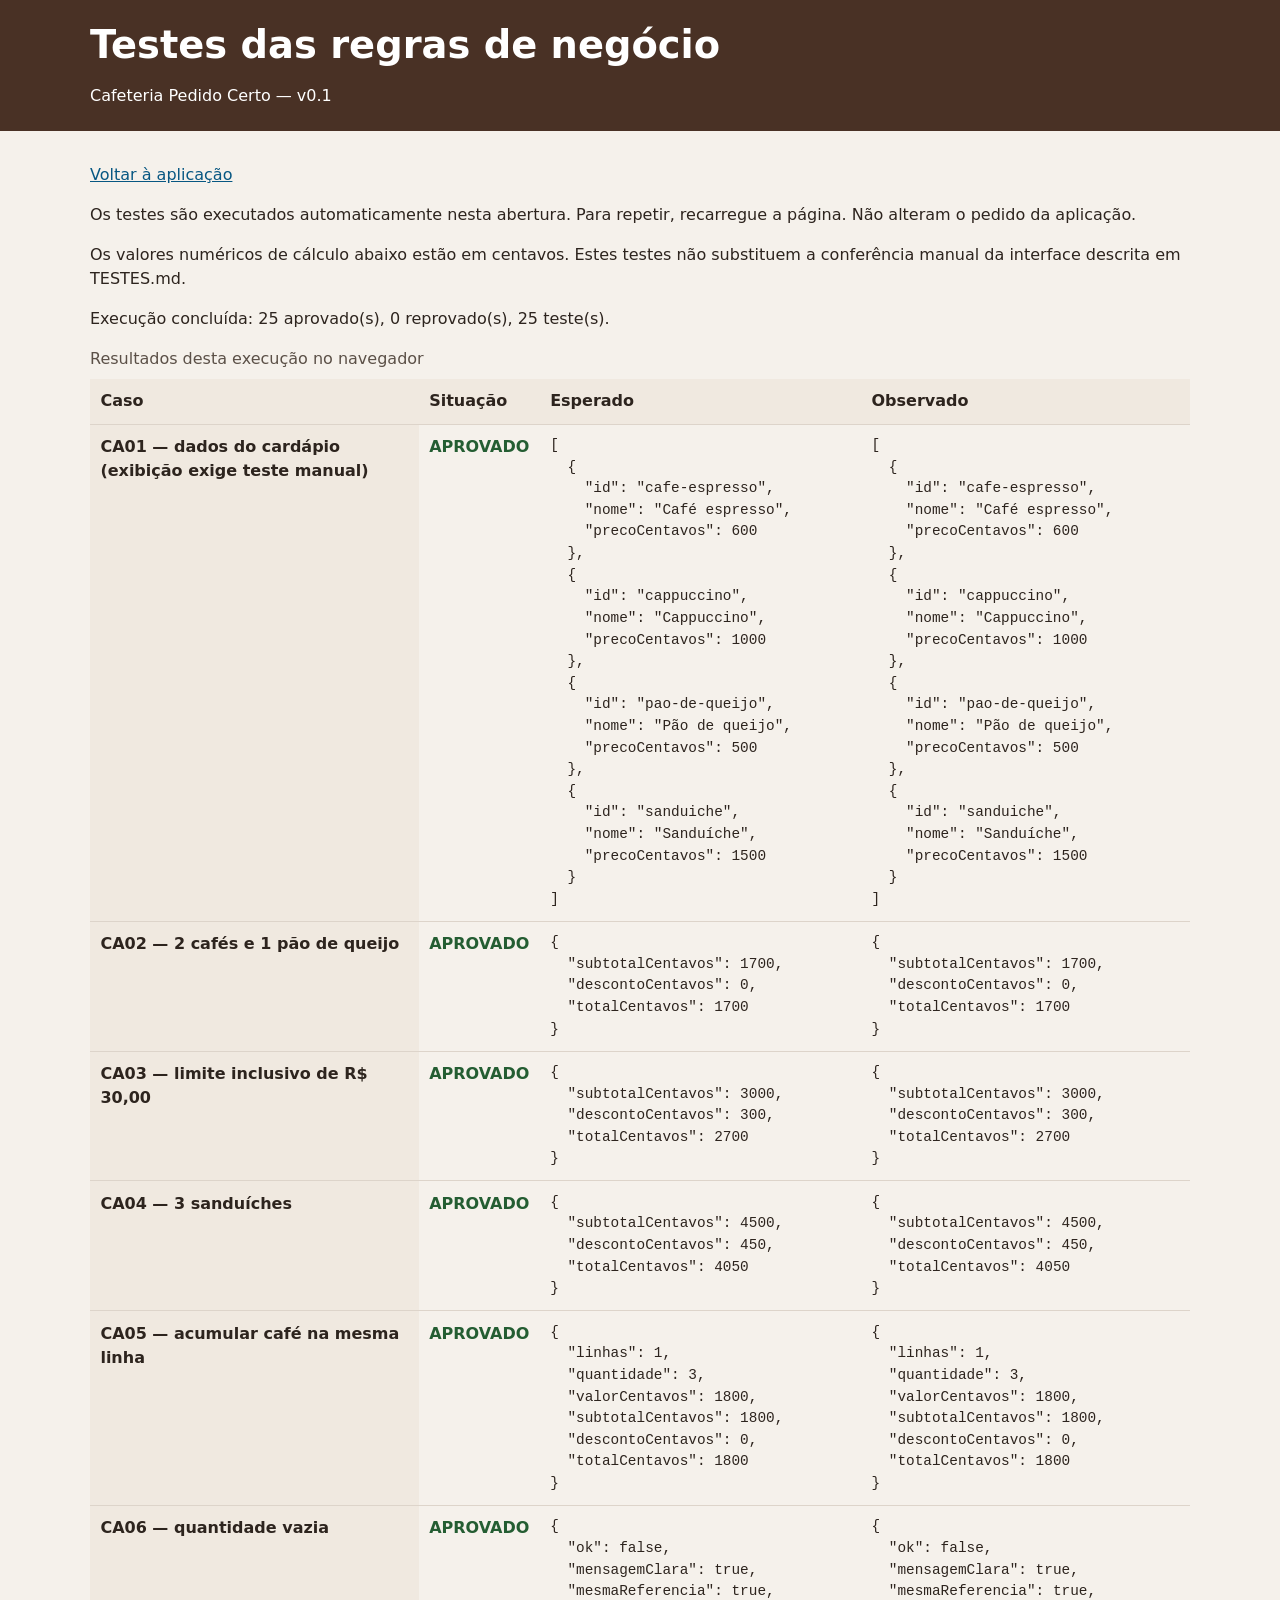
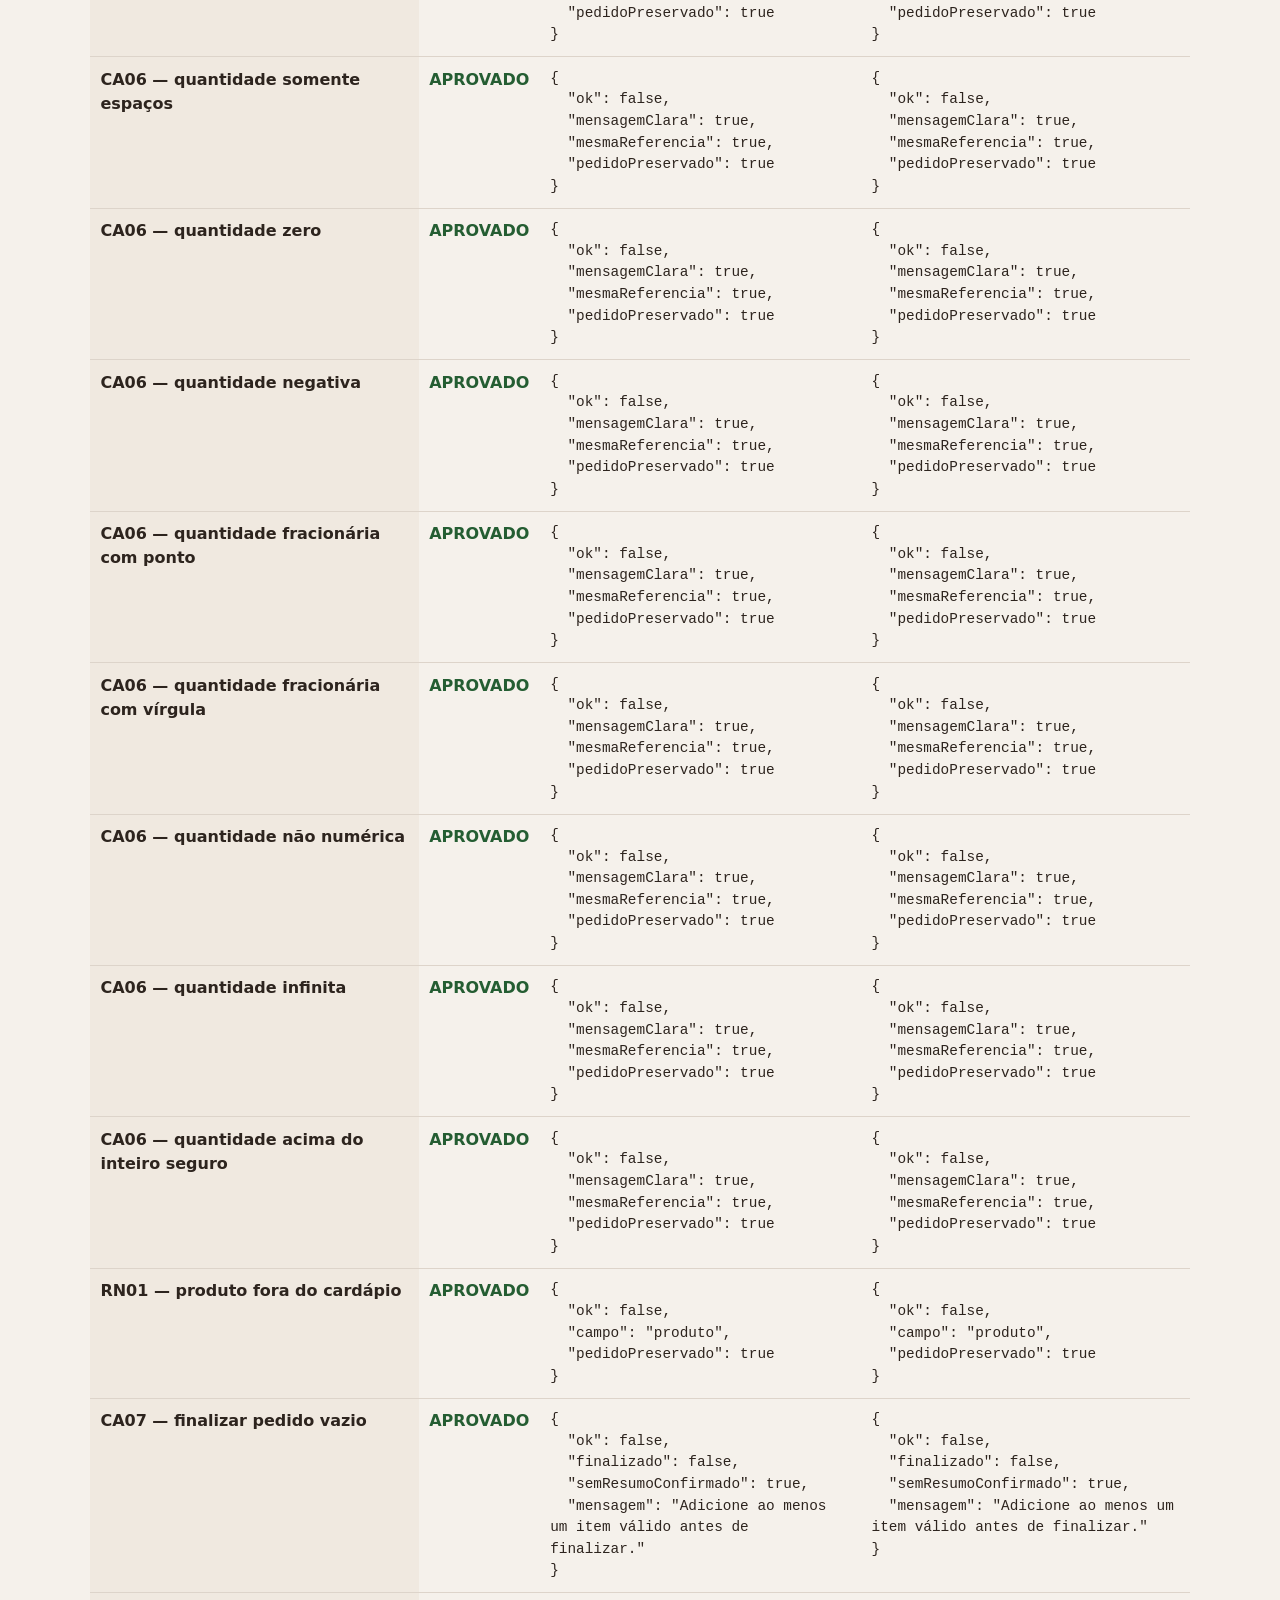
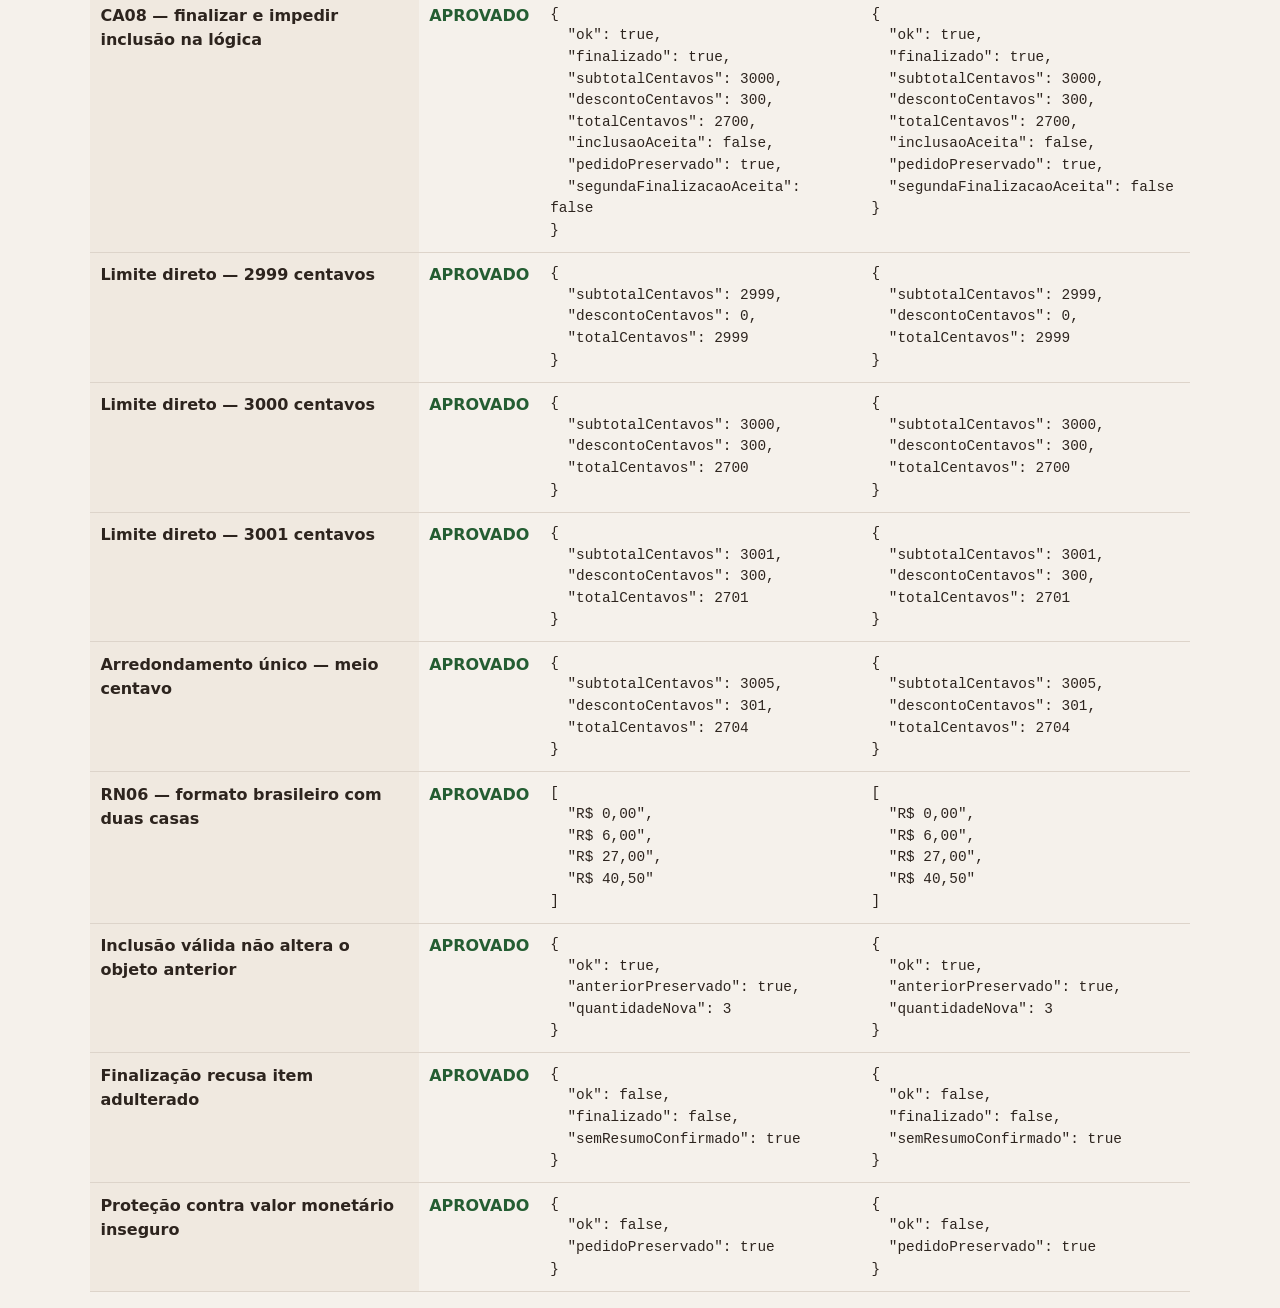
==== tests.html @ ad800de7 "Publish Cafeteria Pedido Certo v0.1 Co-authored-by: Copilot <223556219+Copilot@users.noreply.github." ====
<!DOCTYPE html>
<html lang="pt-BR">
<head>
  <meta charset="UTF-8">
  <meta name="viewport" content="width=device-width, initial-scale=1">
  <title>Testes — Cafeteria Pedido Certo</title>
  <link rel="stylesheet" href="./styles.css">
  <script src="./regras.js" defer></script>
  <script src="./tests.js" defer></script>
</head>
<body>
  <header class="cabecalho"><div class="container"><h1>Testes das regras de negócio</h1><p>Cafeteria Pedido Certo — v0.1</p></div></header>
  <main class="container testes-pagina">
    <p><a href="./index.html">Voltar à aplicação</a></p>
    <p>Os testes são executados automaticamente nesta abertura. Para repetir, recarregue a página. Não alteram o pedido da aplicação.</p>
    <p>Os valores numéricos de cálculo abaixo estão em centavos. Estes testes não substituem a conferência manual da interface descrita em TESTES.md.</p>
    <noscript><p>Ative o JavaScript para executar os testes.</p></noscript>
    <p id="situacao-testes" aria-live="polite" aria-atomic="true">Aguardando execução dos testes.</p>
    <div class="tabela-container">
      <table>
        <caption>Resultados desta execução no navegador</caption>
        <thead><tr><th scope="col">Caso</th><th scope="col">Situação</th><th scope="col">Esperado</th><th scope="col">Observado</th></tr></thead>
        <tbody id="resultados-testes"></tbody>
      </table>
    </div>
  </main>
</body>
</html>
---- styles.css ----
:root {
  color-scheme: light;
  font-family: system-ui, sans-serif;
  color: #2d241e;
  background: #f5f1eb;
  line-height: 1.5;
}
* { box-sizing: border-box; }
body { margin: 0; }
[hidden] { display: none !important; }
.container { width: min(1100px, 100% - 2rem); margin-inline: auto; }
.cabecalho { background: #493125; color: #fff; padding-block: 1.4rem; }
h1, h2, h3 { line-height: 1.2; }
h1 { margin: 0; font-size: clamp(1.7rem, 4vw, 2.4rem); }
.cabecalho p { margin-bottom: 0; }
.aviso { padding: 1rem; background: #eee1cc; border-left: 5px solid #77501f; }
.layout { display: grid; grid-template-columns: minmax(0, 1fr) minmax(0, 1.3fr); gap: 1.2rem; }
.painel { min-width: 0; padding: 1.25rem; background: #fff; border: 1px solid #c5b8ac; border-radius: 0.5rem; }
.painel h2:first-child { margin-top: 0; }
.cardapio { list-style: none; padding: 0; }
.cardapio li { display: flex; justify-content: space-between; gap: 1rem; padding-block: 0.65rem; border-bottom: 1px solid #ddd4ca; }
.cardapio span:last-child { white-space: nowrap; font-weight: 700; }
fieldset { min-width: 0; margin: 0; padding: 0; border: 0; }
label { display: block; margin-top: 0.8rem; margin-bottom: 0.3rem; font-weight: 700; }
input, select, button { font: inherit; min-height: 44px; }
input, select { width: 100%; padding: 0.65rem; border: 1px solid #77695d; border-radius: 0.3rem; background: #fff; color: #2d241e; }
button { padding: 0.65rem 1rem; border: 2px solid #493125; border-radius: 0.3rem; background: #493125; color: #fff; cursor: pointer; }
button:hover:not(:disabled) { background: #654333; }
button:disabled, fieldset:disabled input, fieldset:disabled select { cursor: not-allowed; opacity: 0.7; }
:focus-visible { outline: 3px solid #006eae; outline-offset: 3px; }
a { color: #075782; }
.ajuda { color: #5b5047; font-size: 0.95rem; }
.mensagem { min-height: 1.5rem; font-weight: 700; overflow-wrap: anywhere; }
.mensagem[data-tipo="erro"] { color: #9a2020; }
.mensagem[data-tipo="sucesso"] { color: #245d32; }
.tabela-container { overflow-x: auto; }
table { width: 100%; border-collapse: collapse; }
caption { text-align: left; padding-bottom: 0.5rem; color: #5b5047; }
th, td { text-align: left; vertical-align: top; padding: 0.65rem; border-bottom: 1px solid #ddd4ca; }
th { background: #f0e9e0; }
.valores { margin-block: 1.2rem; }
.valores div { display: flex; justify-content: space-between; gap: 1rem; padding-block: 0.45rem; }
.valores dd { margin: 0; white-space: nowrap; }
.total { margin-top: 0.4rem; border-top: 2px solid #493125; font-size: 1.35rem; font-weight: 700; }
.confirmacao { margin-top: 1.2rem; padding: 1rem; border: 2px solid #376442; background: #eef6ee; border-radius: 0.3rem; }
.confirmacao h3 { margin-top: 0; }
.rodape { padding-block: 1.5rem; }
.sr-only { position: absolute; width: 1px; height: 1px; padding: 0; margin: -1px; overflow: hidden; clip: rect(0, 0, 0, 0); white-space: nowrap; border: 0; }
.testes-pagina { padding-block: 1rem; }
.resultado-aprovado { color: #245d32; font-weight: 700; }
.resultado-reprovado { color: #9a2020; font-weight: 700; }
td pre { margin: 0; white-space: pre-wrap; overflow-wrap: anywhere; font-size: 0.9rem; }
@media (max-width: 760px) {
  .layout { grid-template-columns: 1fr; }
  .painel { padding: 1rem; }
  th, td { padding: 0.5rem; }
}
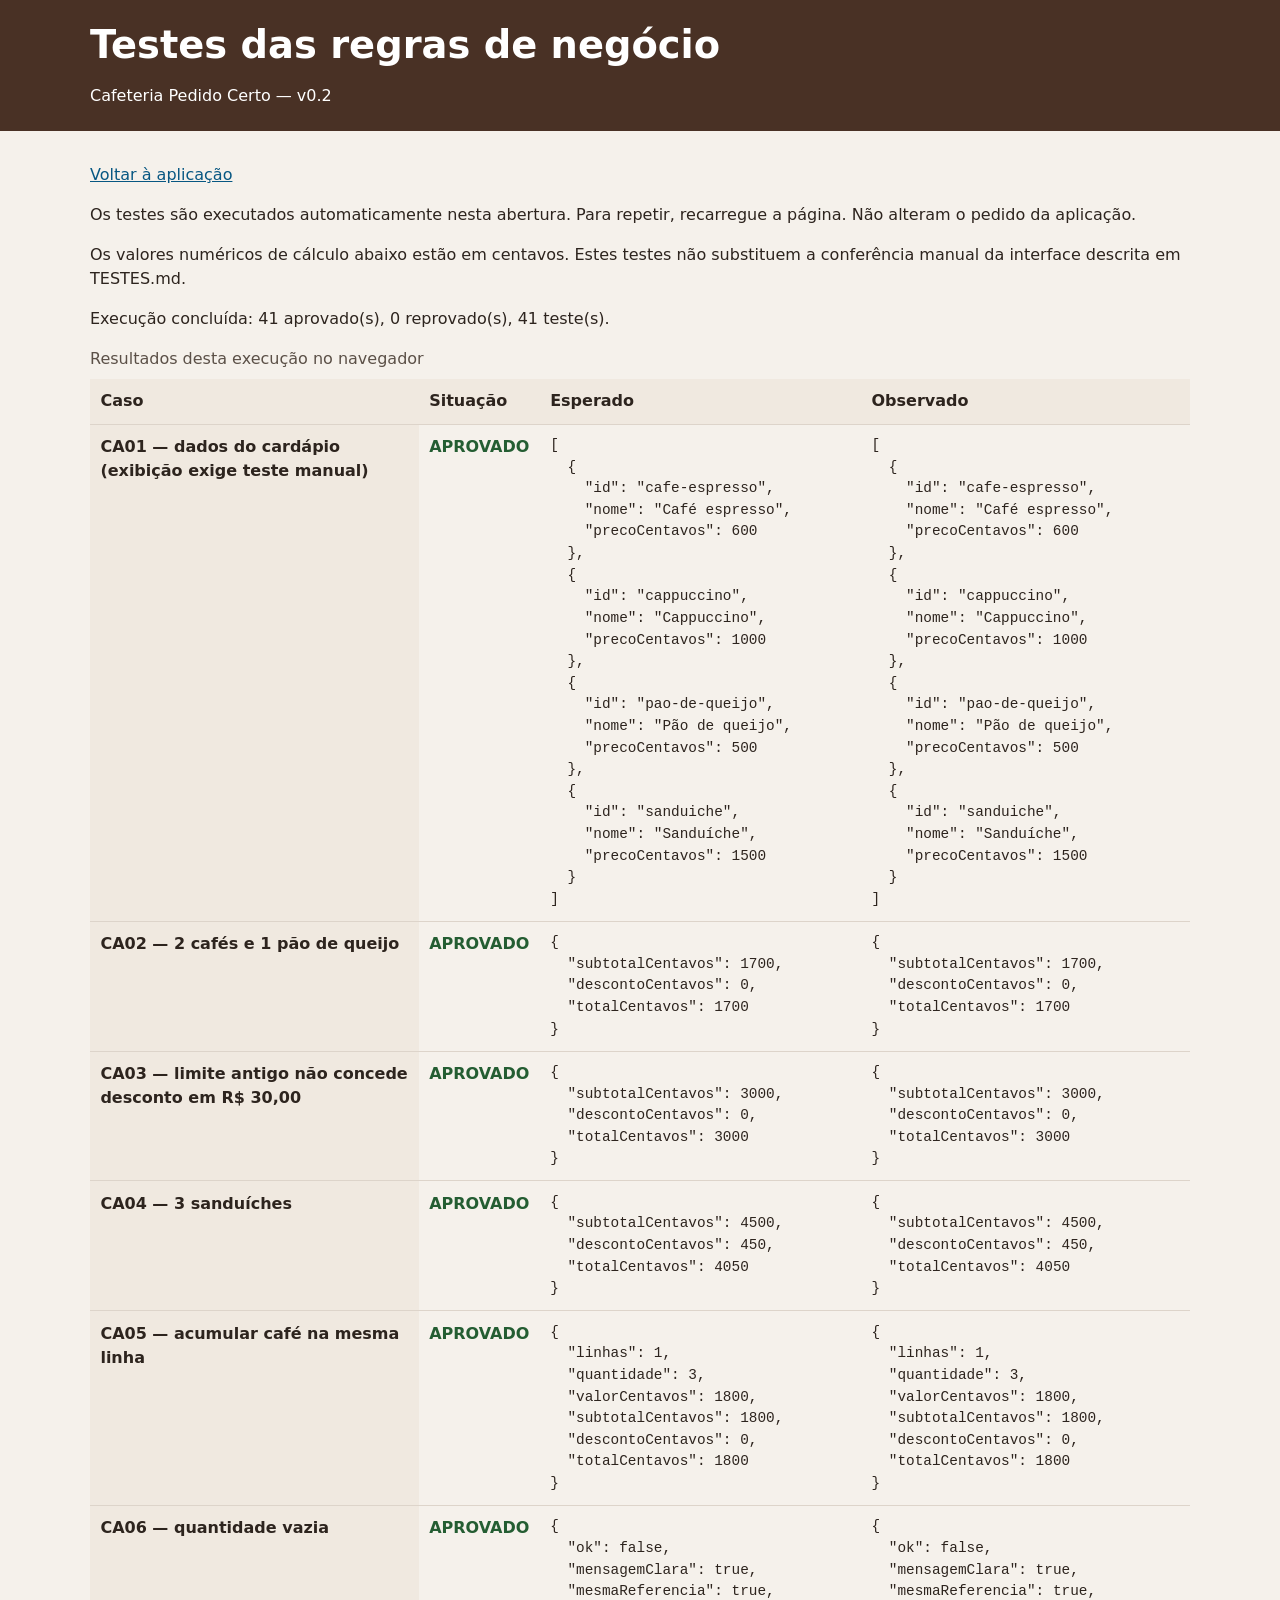
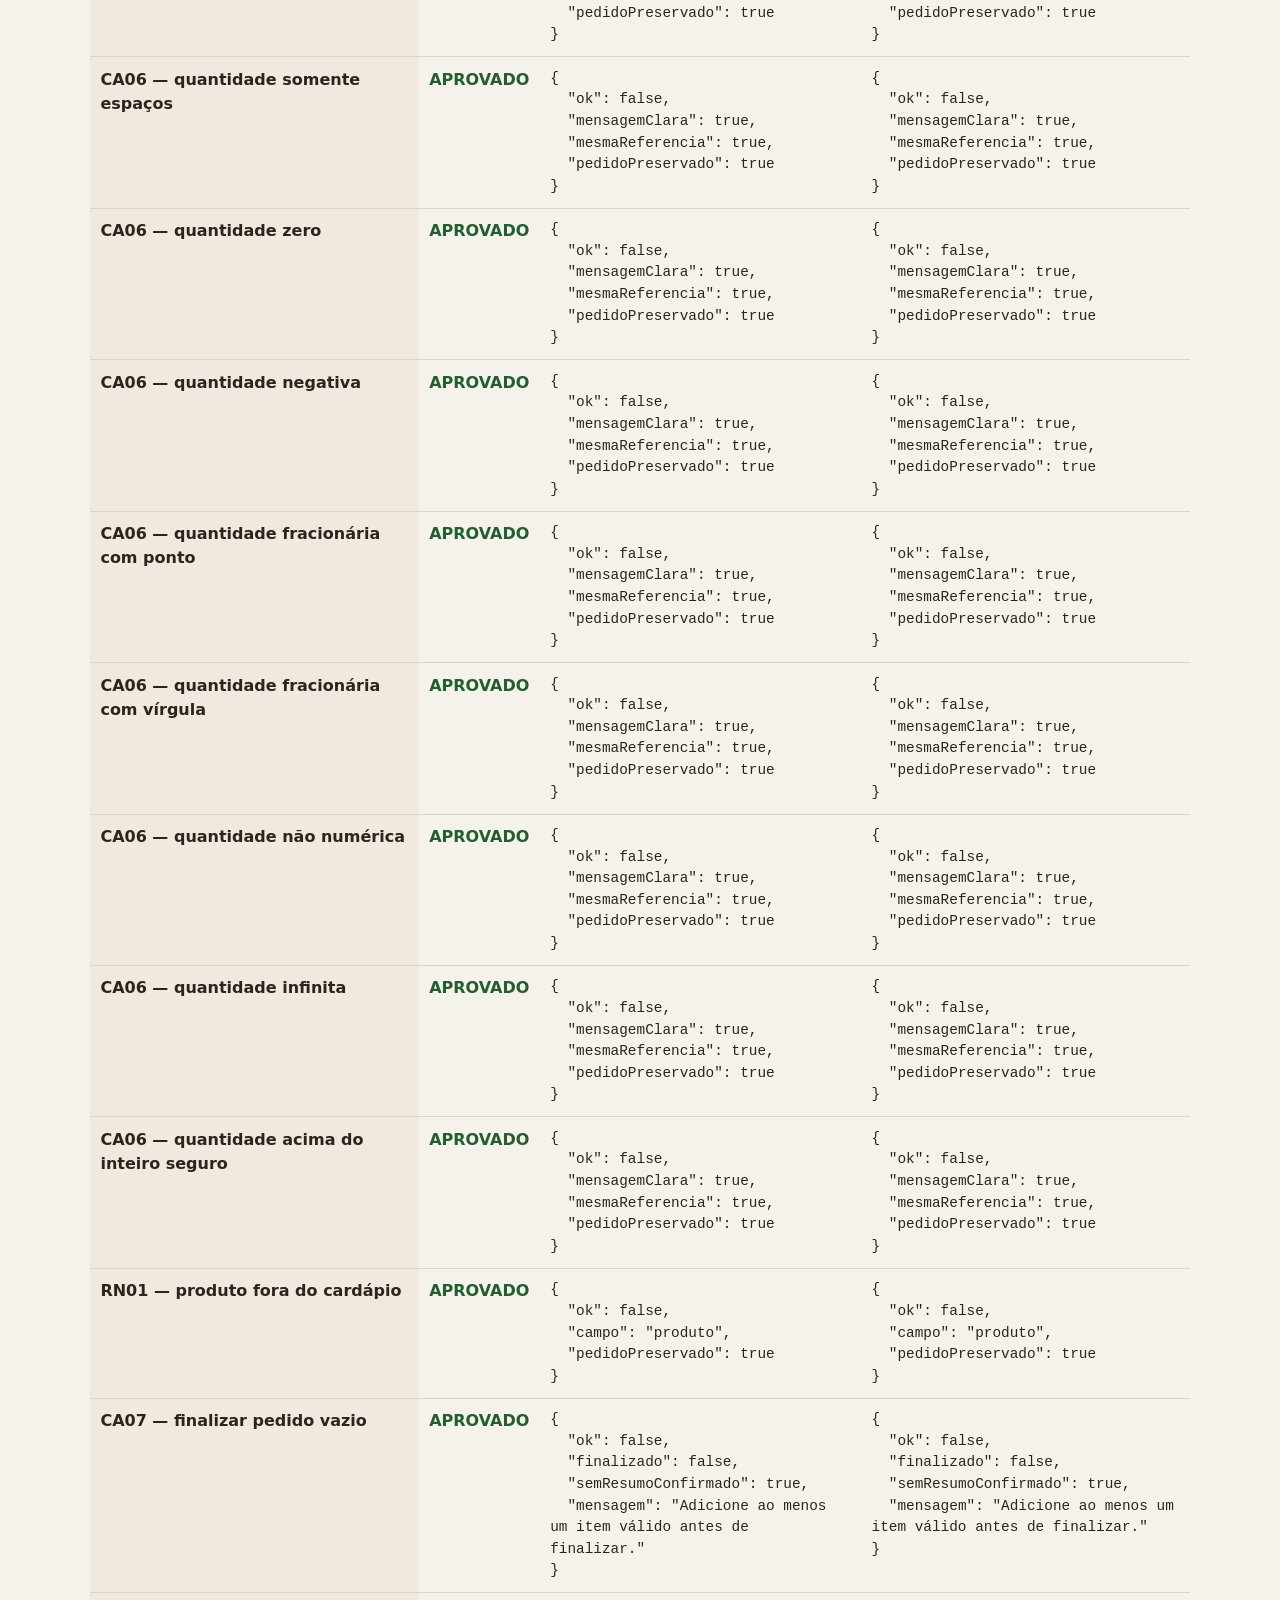
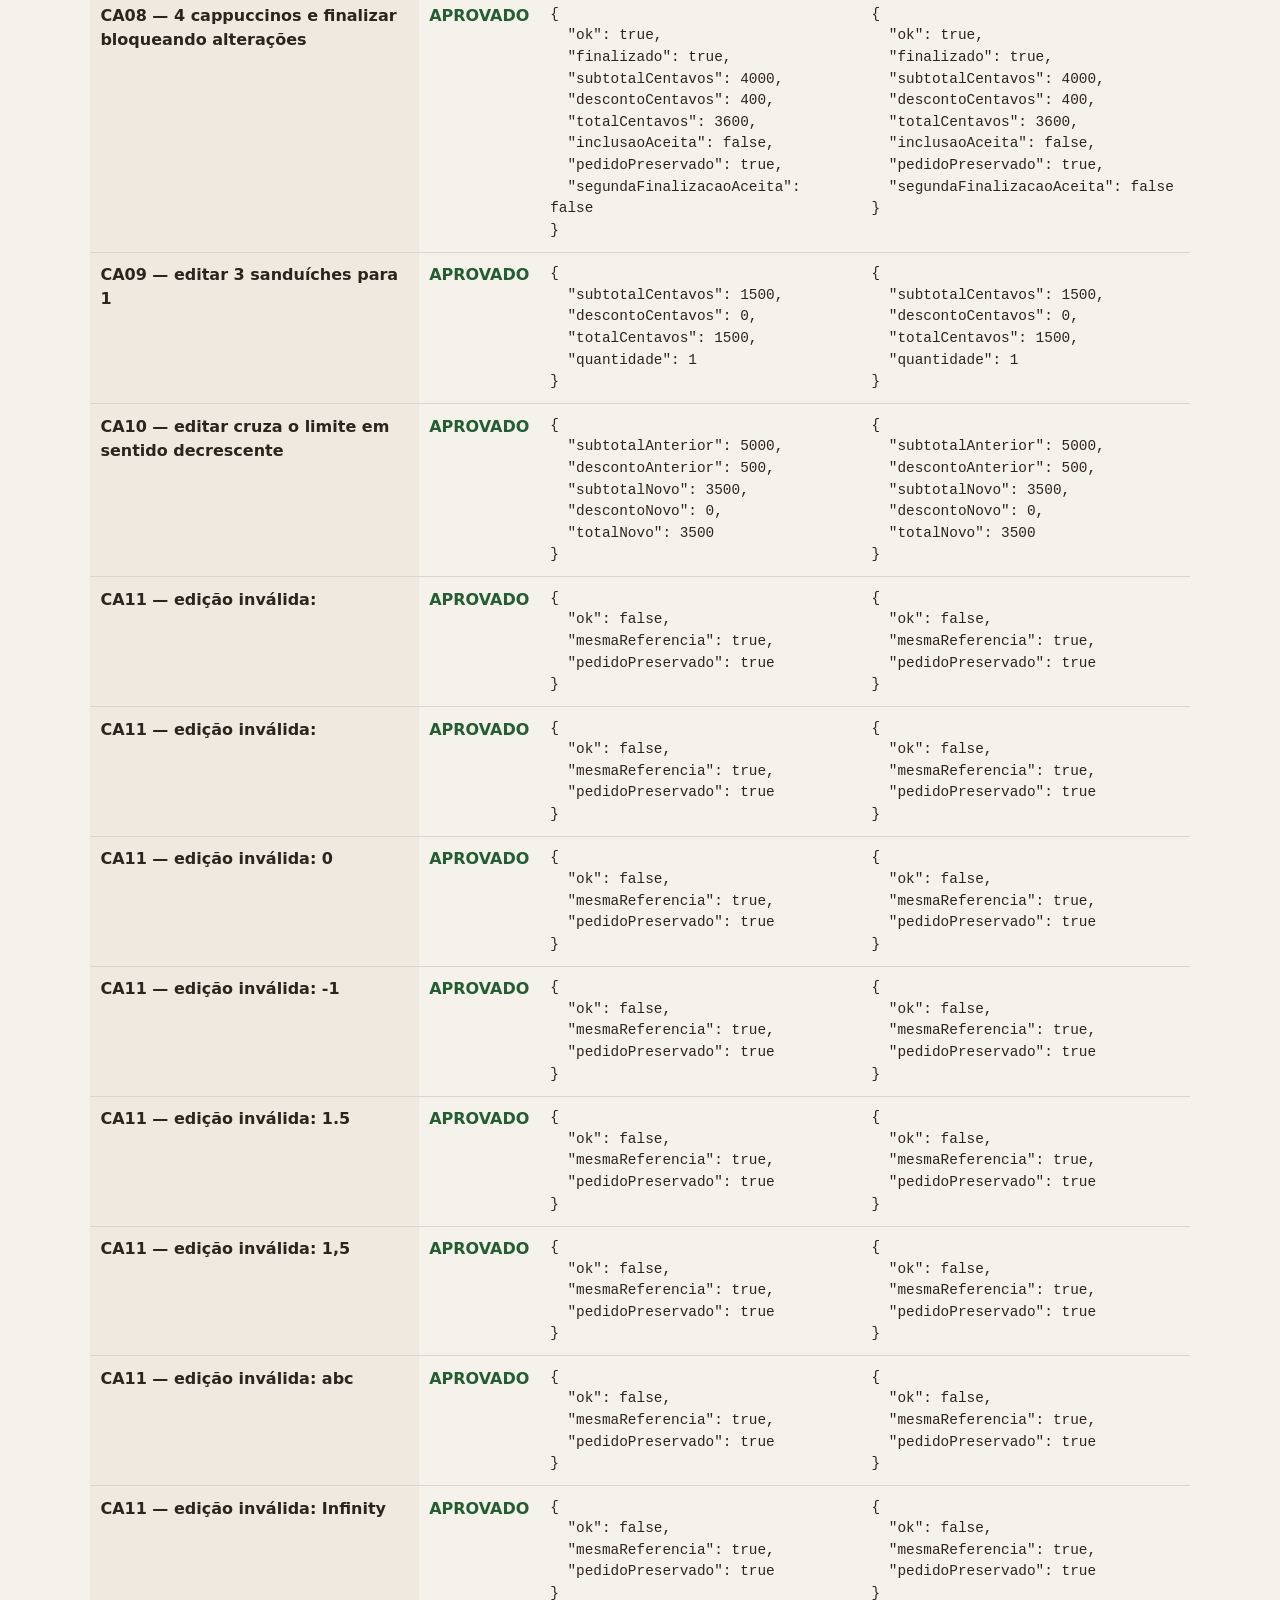
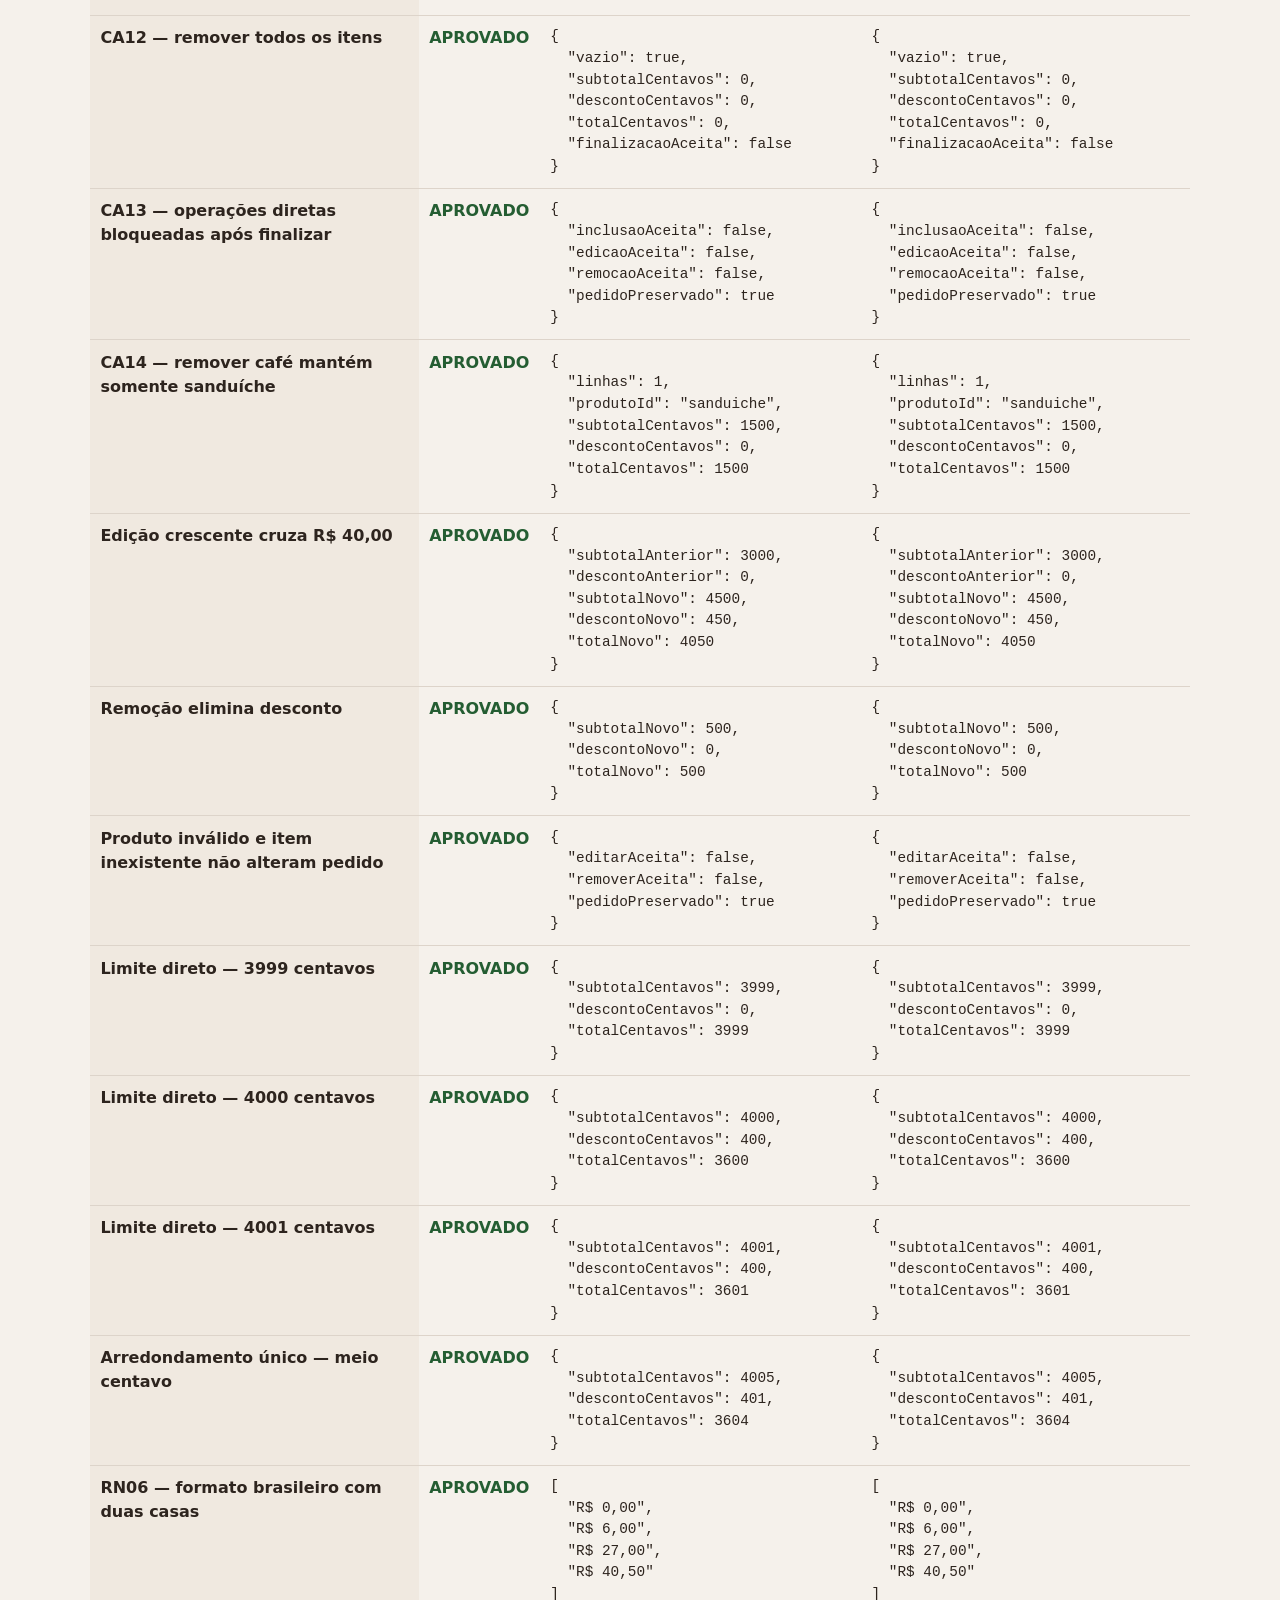
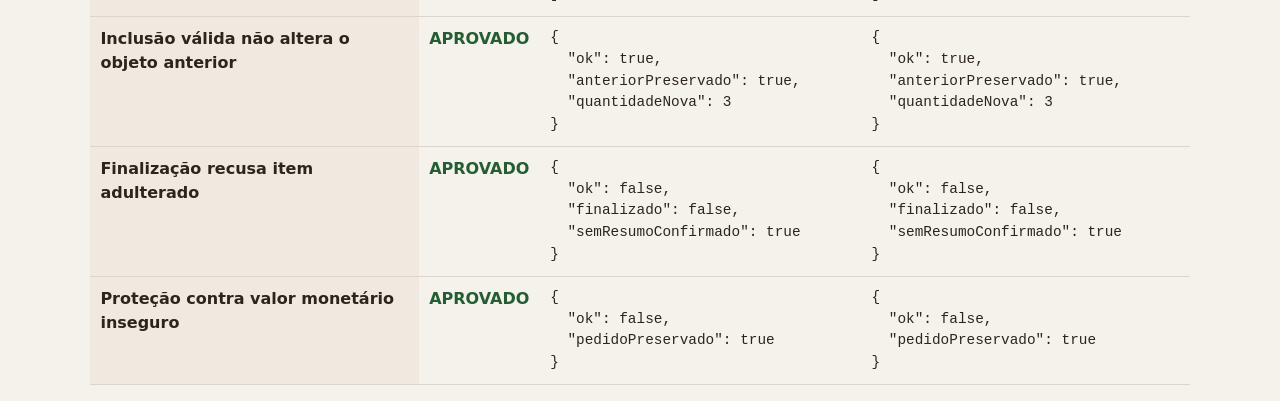
==== commit 3e57a462: "Implementa edição, remoção e desconto da v0.2 Co-authored-by: Copilot <223556219+Copilot@users.norep" ====
--- a/tests.html
+++ b/tests.html
@@ -9,7 +9,7 @@
   <script src="./tests.js" defer></script>
 </head>
 <body>
-  <header class="cabecalho"><div class="container"><h1>Testes das regras de negócio</h1><p>Cafeteria Pedido Certo — v0.1</p></div></header>
+  <header class="cabecalho"><div class="container"><h1>Testes das regras de negócio</h1><p>Cafeteria Pedido Certo — v0.2</p></div></header>
   <main class="container testes-pagina">
     <p><a href="./index.html">Voltar à aplicação</a></p>
     <p>Os testes são executados automaticamente nesta abertura. Para repetir, recarregue a página. Não alteram o pedido da aplicação.</p>
--- a/styles.css
+++ b/styles.css
@@ -50,6 +50,11 @@
 .resultado-aprovado { color: #245d32; font-weight: 700; }
 .resultado-reprovado { color: #9a2020; font-weight: 700; }
 td pre { margin: 0; white-space: pre-wrap; overflow-wrap: anywhere; font-size: 0.9rem; }
+.acoes-item { display: flex; align-items: end; gap: 0.45rem; flex-wrap: wrap; }
+.campo-edicao { width: 5.5rem; min-height: 44px; }
+.botao-editar { min-height: 44px; }
+.botao-remover { min-height: 44px; background: #fff; color: #7a2323; border-color: #7a2323; }
+.botao-remover:hover:not(:disabled) { background: #f8eded; }
 @media (max-width: 760px) {
   .layout { grid-template-columns: 1fr; }
   .painel { padding: 1rem; }
